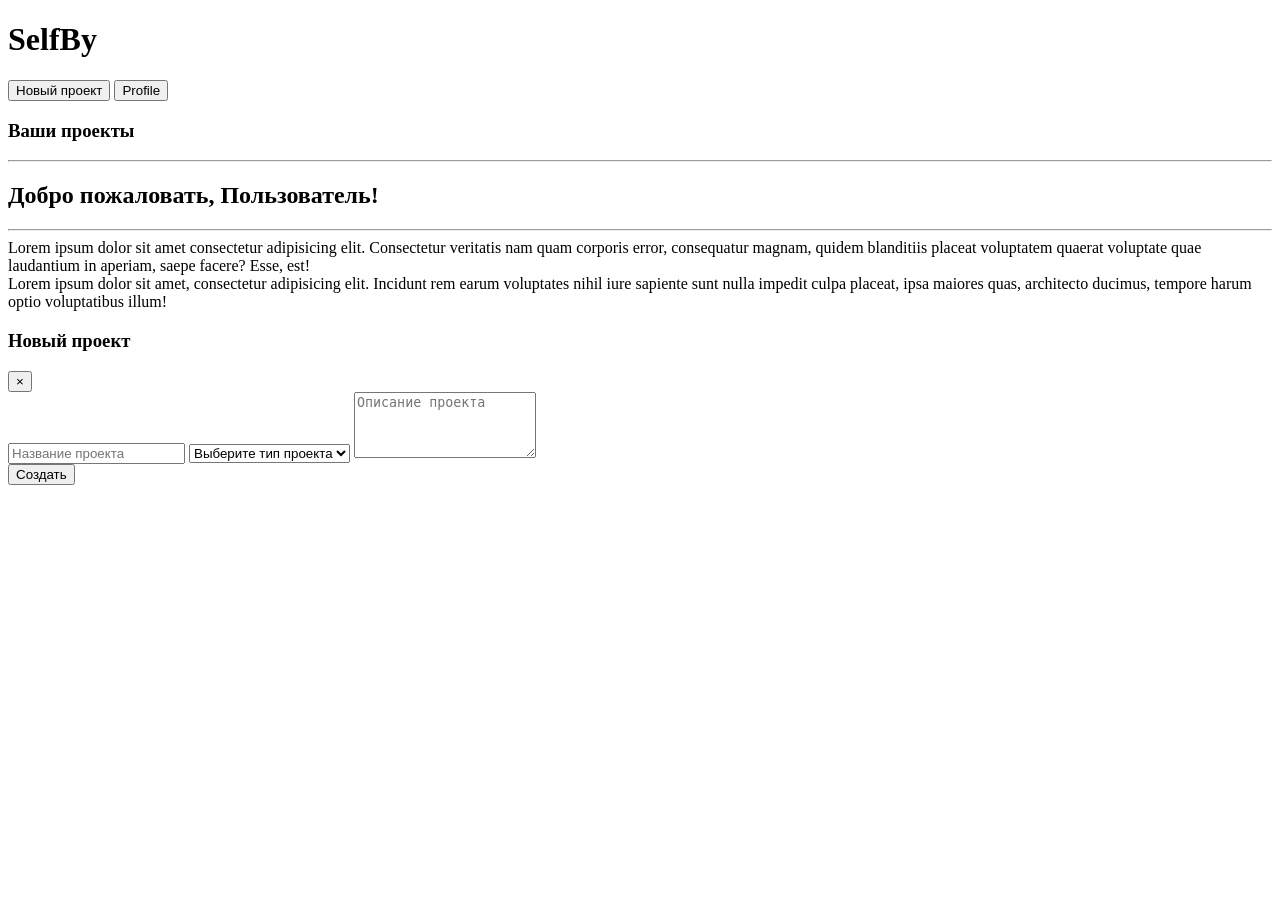
==== templates/dashboard.html @ a6d5abce "update: button 'profile' work now" ====
<!DOCTYPE html>
<html lang="en">

<head>
    <meta charset="UTF-8">
    <meta name="viewport" content="width=device-width, initial-scale=1.0">
    <title>Dashboard</title>
    <link rel="stylesheet" href="styles/dashboard/index.css">
</head>

<body>
    <header class="header">
        <div class="header-logo">
            <h1>SelfBy</h1>
        </div>

        <div class="header-nav">
            <button class="n-btn">Новый проект</button>
            <button class="b-btn" id="profileBtn">Profile</button>
        </div>
    </header>

    <main class="main">
        <div class="main-menu">
            <div class="menu-title">
                <h3>Ваши проекты</h3>
            </div>

            <hr>

            <div class="menu-projects" id="projectsList"></div>
        </div>

        <div class="main-base">
            <div class="base-title">
                <h2>Добро пожаловать, <span id="username">загрузка...</span>!</h2>
            </div>

            <hr>

            <div class="simple">
                <div>Lorem ipsum dolor sit amet consectetur adipisicing elit. Consectetur veritatis nam quam corporis
                    error, consequatur magnam, quidem blanditiis placeat voluptatem quaerat voluptate quae laudantium in
                    aperiam, saepe facere? Esse, est!</div>
                <div>Lorem ipsum dolor sit amet, consectetur adipisicing elit. Incidunt rem earum voluptates nihil iure
                    sapiente sunt nulla impedit culpa placeat, ipsa maiores quas, architecto ducimus, tempore harum
                    optio voluptatibus illum!</div>
            </div>
        </div>
    </main>

    <div class="modal" id="newProjectModal">
        <div class="modal-content">
            <div class="modal-header">
                <h3>Новый проект</h3>
                <button class="modal-close">&times;</button>
            </div>
            <div class="modal-body">
                <input type="text" placeholder="Название проекта" class="project-name-input" id="projectName">
                
                <select class="project-type-select" id="projectType">
                    <option value="">Выберите тип проекта</option>
                    <option value="private">Закрытый</option>
                    <option value="public">Открытый</option>
                </select>
                
                <textarea placeholder="Описание проекта" rows="4" id="projectDescription"></textarea>
            </div>
            <div class="modal-footer">
                <button class="create-btn l-btn" id="createProjectBtn">Создать</button>
            </div>
        </div>
    </div>

    <script src="../js/dashboard/index.js"></script>
    <script src="../js/profile.js"></script>
</body>

</html>
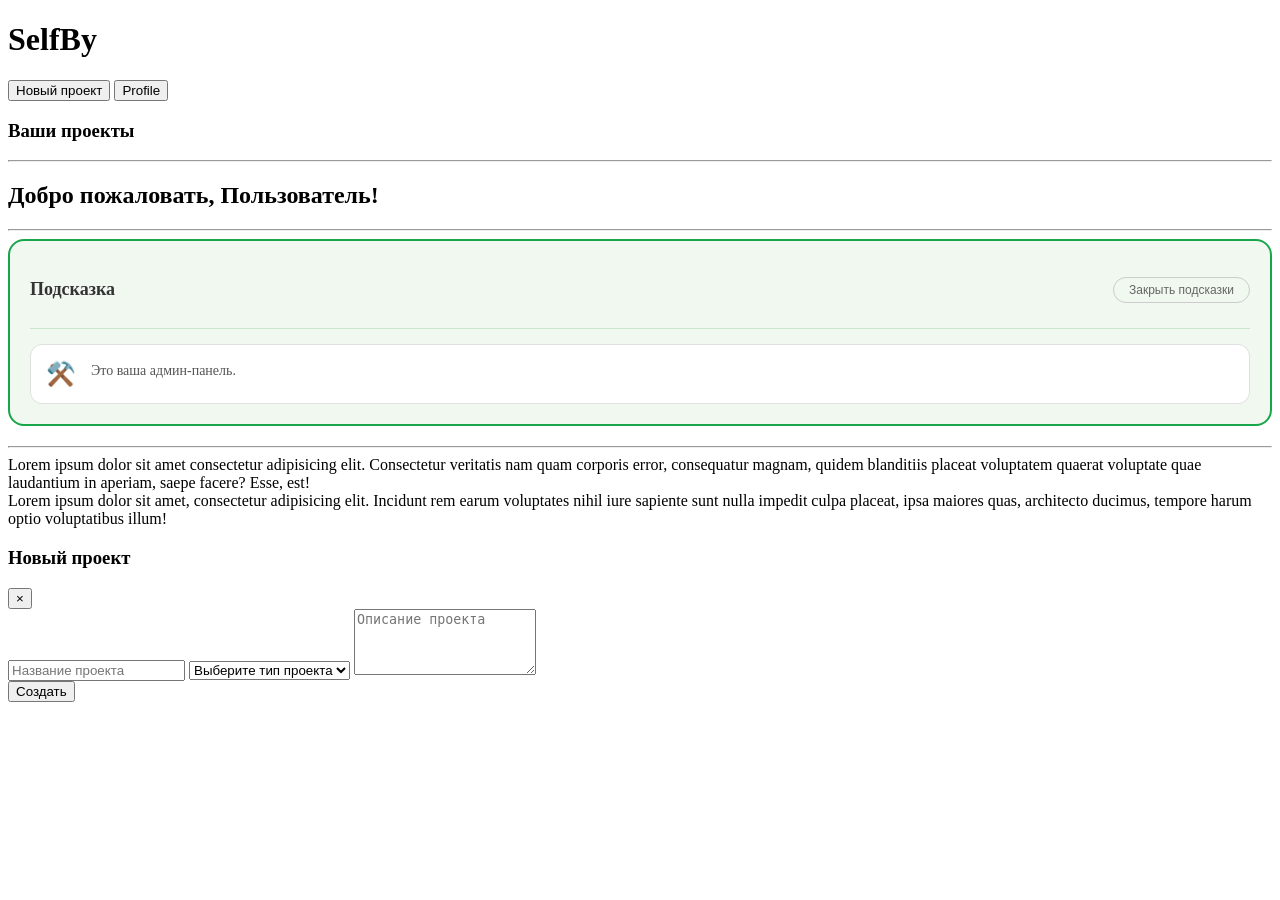
==== commit b03a8667: "update: added soft implementation tips in pages" ====
--- a/templates/dashboard.html
+++ b/templates/dashboard.html
@@ -38,6 +38,20 @@
 
             <hr>
 
+            <div class="tips" id="tipsBlock" style="display: none;">
+                <div class="tips-header">
+                    <h3>Подсказка</h3>
+                    <button class="tips-close" onclick="closeTips()">Закрыть подсказки</button>
+                </div>
+
+                <div class="tip">
+                    <span class="tip-icon">⚒️</span>
+                    <p>Это ваша админ-панель.</p>
+                </div>
+            </div>
+
+            <hr>
+
             <div class="simple">
                 <div>Lorem ipsum dolor sit amet consectetur adipisicing elit. Consectetur veritatis nam quam corporis
                     error, consequatur magnam, quidem blanditiis placeat voluptatem quaerat voluptate quae laudantium in
@@ -57,13 +71,13 @@
             </div>
             <div class="modal-body">
                 <input type="text" placeholder="Название проекта" class="project-name-input" id="projectName">
-                
+
                 <select class="project-type-select" id="projectType">
                     <option value="">Выберите тип проекта</option>
                     <option value="private">Закрытый</option>
                     <option value="public">Открытый</option>
                 </select>
-                
+
                 <textarea placeholder="Описание проекта" rows="4" id="projectDescription"></textarea>
             </div>
             <div class="modal-footer">
@@ -73,6 +87,8 @@
     </div>
 
     <script src="../js/dashboard/index.js"></script>
+    <script>const pageName = "dashboard";</script>
+    <script src="../js/tips.js"></script>
     <script src="../js/profile.js"></script>
 </body>
 
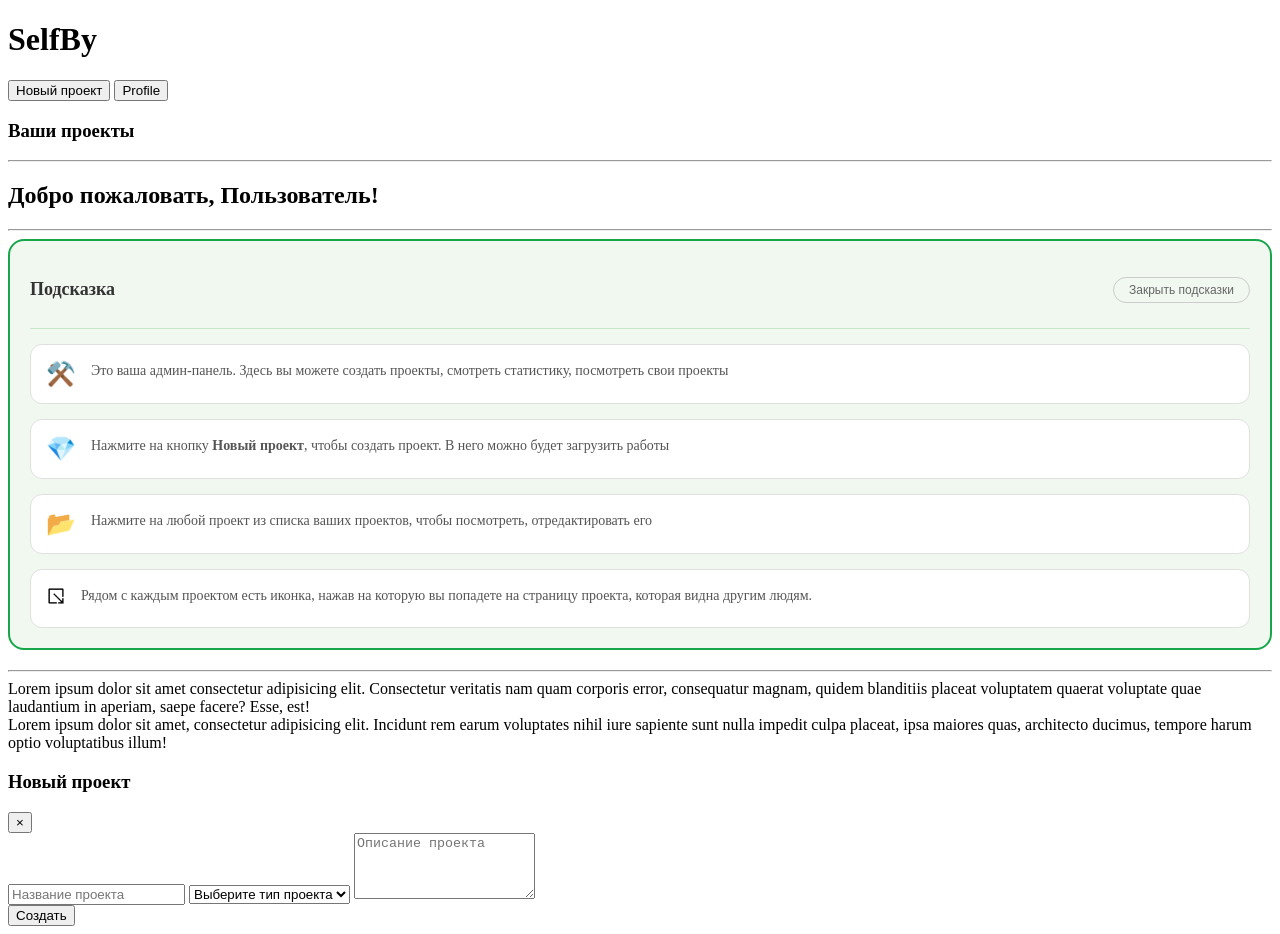
==== commit 24ac7608: "update: edited tips in dashboard" ====
--- a/templates/dashboard.html
+++ b/templates/dashboard.html
@@ -46,7 +46,22 @@
 
                 <div class="tip">
                     <span class="tip-icon">⚒️</span>
-                    <p>Это ваша админ-панель.</p>
+                    <p>Это ваша админ-панель. Здесь вы можете создать проекты, смотреть статистику, посмотреть свои проекты</p>
+                </div>
+
+                <div class="tip">
+                    <span class="tip-icon">💎</span>
+                    <p>Нажмите на кнопку <span>Новый проект</span>, чтобы создать проект. В него можно будет загрузить работы</p>
+                </div>
+
+                <div class="tip">
+                    <span class="tip-icon">📂</span>
+                    <p>Нажмите на любой проект из списка ваших проектов, чтобы посмотреть, отредактировать его</p>
+                </div>
+
+                <div class="tip">
+                    <span class="tip-icon"><img src="../images/view-black.png" alt="" width="20px"></span>
+                    <p>Рядом с каждым проектом есть иконка, нажав на которую вы попадете на страницу проекта, которая видна другим людям. </p>
                 </div>
             </div>
 
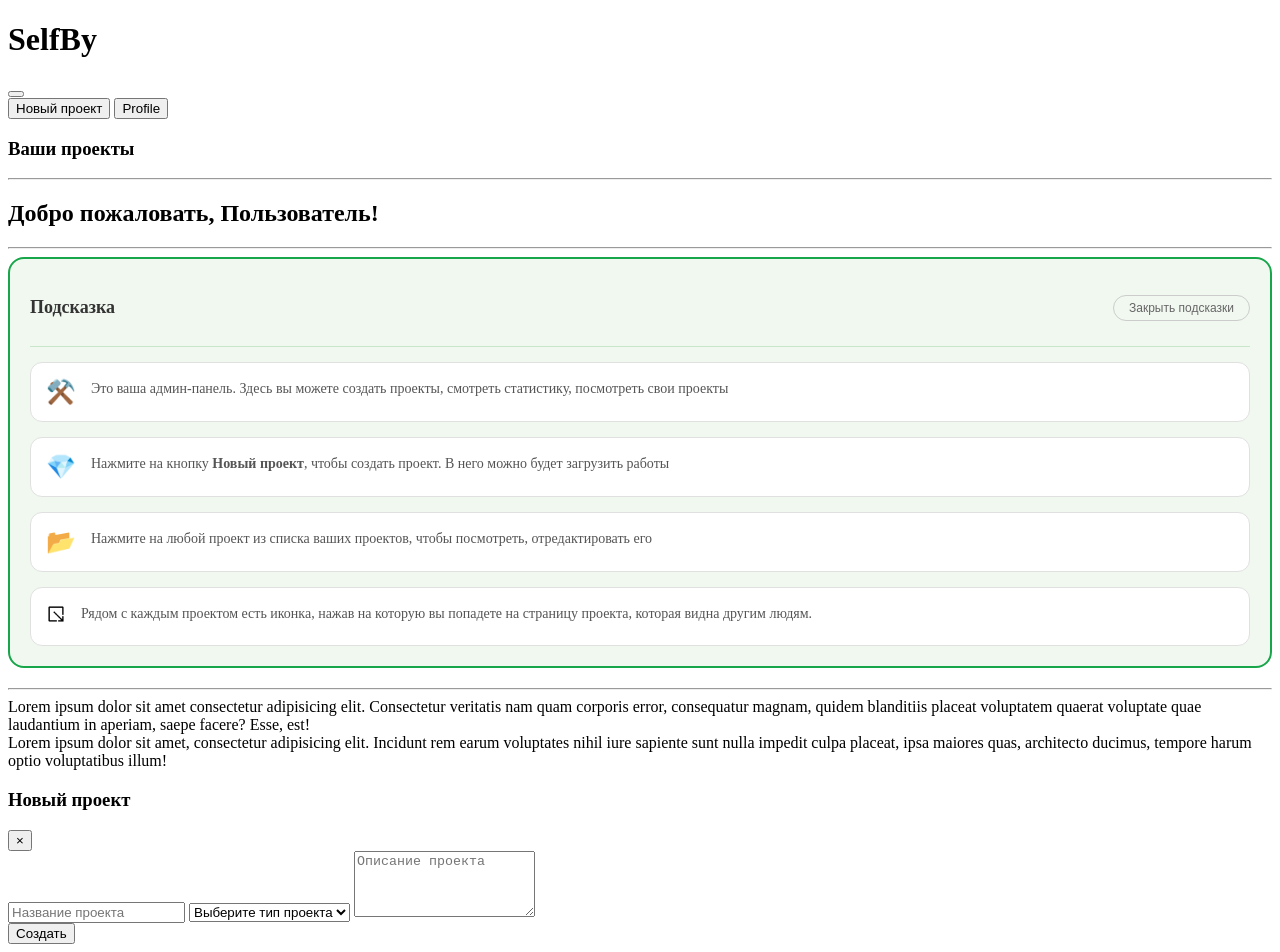
==== commit f9ae7f93: "update: headers in phones have menu now" ====
--- a/templates/dashboard.html
+++ b/templates/dashboard.html
@@ -14,10 +14,16 @@
             <h1>SelfBy</h1>
         </div>
 
-        <div class="header-nav">
+        <button class="burger-btn" id="burgerBtn" aria-label="Меню">
+            <span></span>
+            <span></span>
+            <span></span>
+        </button>
+
+        <nav class="header-nav" id="headerNav">
             <button class="n-btn">Новый проект</button>
             <button class="b-btn" id="profileBtn">Profile</button>
-        </div>
+        </nav>
     </header>
 
     <main class="main">
@@ -46,12 +52,14 @@
 
                 <div class="tip">
                     <span class="tip-icon">⚒️</span>
-                    <p>Это ваша админ-панель. Здесь вы можете создать проекты, смотреть статистику, посмотреть свои проекты</p>
+                    <p>Это ваша админ-панель. Здесь вы можете создать проекты, смотреть статистику, посмотреть свои
+                        проекты</p>
                 </div>
 
                 <div class="tip">
                     <span class="tip-icon">💎</span>
-                    <p>Нажмите на кнопку <span>Новый проект</span>, чтобы создать проект. В него можно будет загрузить работы</p>
+                    <p>Нажмите на кнопку <span>Новый проект</span>, чтобы создать проект. В него можно будет загрузить
+                        работы</p>
                 </div>
 
                 <div class="tip">
@@ -61,7 +69,8 @@
 
                 <div class="tip">
                     <span class="tip-icon"><img src="../images/view-black.png" alt="" width="20px"></span>
-                    <p>Рядом с каждым проектом есть иконка, нажав на которую вы попадете на страницу проекта, которая видна другим людям. </p>
+                    <p>Рядом с каждым проектом есть иконка, нажав на которую вы попадете на страницу проекта, которая
+                        видна другим людям. </p>
                 </div>
             </div>
 
@@ -104,6 +113,7 @@
     <script src="../js/dashboard/index.js"></script>
     <script>const pageName = "dashboard";</script>
     <script src="../js/tips.js"></script>
+    <script src="../js/menu.js"></script>
     <script src="../js/profile.js"></script>
 </body>
 
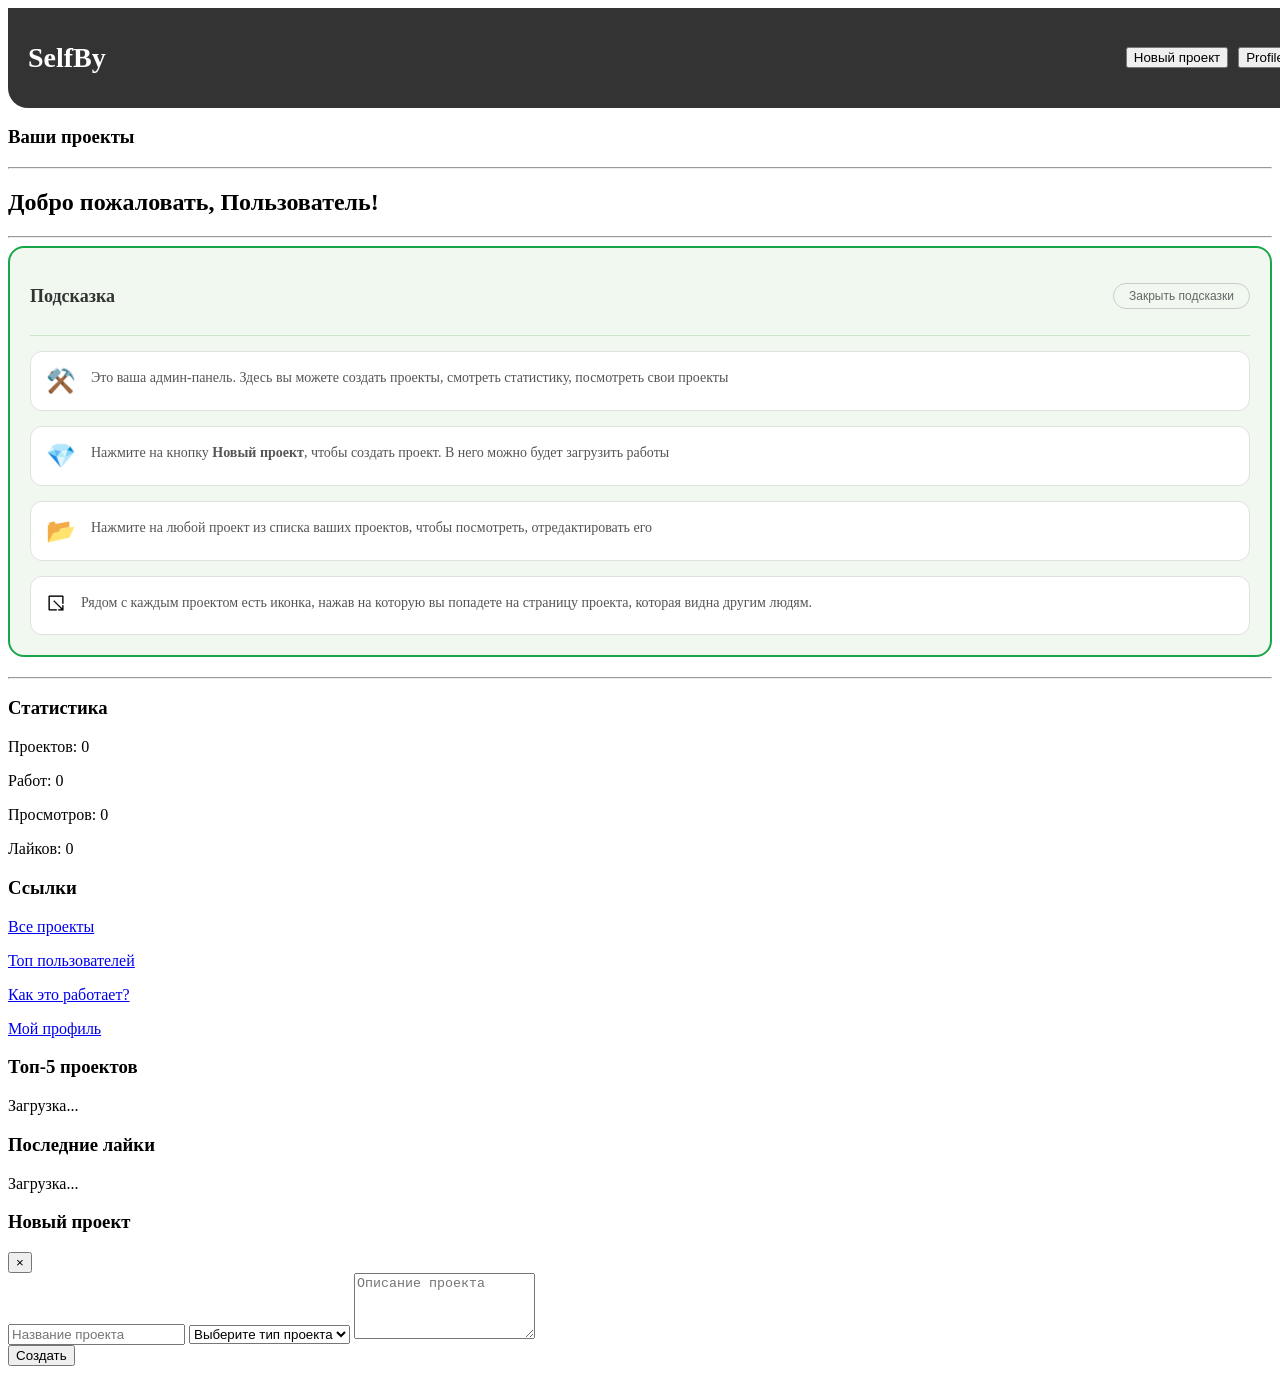
==== commit 3200367b: "update: deleted lorem`s from dashboard and added statistics" ====
--- a/templates/dashboard.html
+++ b/templates/dashboard.html
@@ -76,13 +76,37 @@
 
             <hr>
 
-            <div class="simple">
-                <div>Lorem ipsum dolor sit amet consectetur adipisicing elit. Consectetur veritatis nam quam corporis
-                    error, consequatur magnam, quidem blanditiis placeat voluptatem quaerat voluptate quae laudantium in
-                    aperiam, saepe facere? Esse, est!</div>
-                <div>Lorem ipsum dolor sit amet, consectetur adipisicing elit. Incidunt rem earum voluptates nihil iure
-                    sapiente sunt nulla impedit culpa placeat, ipsa maiores quas, architecto ducimus, tempore harum
-                    optio voluptatibus illum!</div>
+            <div class="simple" id="statsBlock">
+                <div>
+                    <h3>Статистика</h3>
+                    <p>Проектов: <span id="statProjects">0</span></p>
+                    <p>Работ: <span id="statWorks">0</span></p>
+                    <p>Просмотров: <span id="statViews">0</span></p>
+                    <p>Лайков: <span id="statLikes">0</span></p>
+                </div>
+                <div>
+                    <h3>Ссылки</h3>
+                    <p><a href="/editor" id="allProjectsLink">Все проекты</a></p>
+                    <p><a href="/u/" id="topUsersLink">Топ пользователей</a></p>
+                    <p><a href="/u/help/getting/start">Как это работает?</a></p>
+                    <p><a href="#" id="myProfileLink">Мой профиль</a></p>
+                </div>
+            </div>
+
+            <div class="dashboard-widgets">
+                <div class="widget">
+                    <h3>Топ-5 проектов</h3>
+                    <div class="widget-list" id="topProjectsList">
+                        <div class="widget-empty">Загрузка...</div>
+                    </div>
+                </div>
+
+                <div class="widget">
+                    <h3>Последние лайки</h3>
+                    <div class="widget-list" id="recentLikesList">
+                        <div class="widget-empty">Загрузка...</div>
+                    </div>
+                </div>
             </div>
         </div>
     </main>
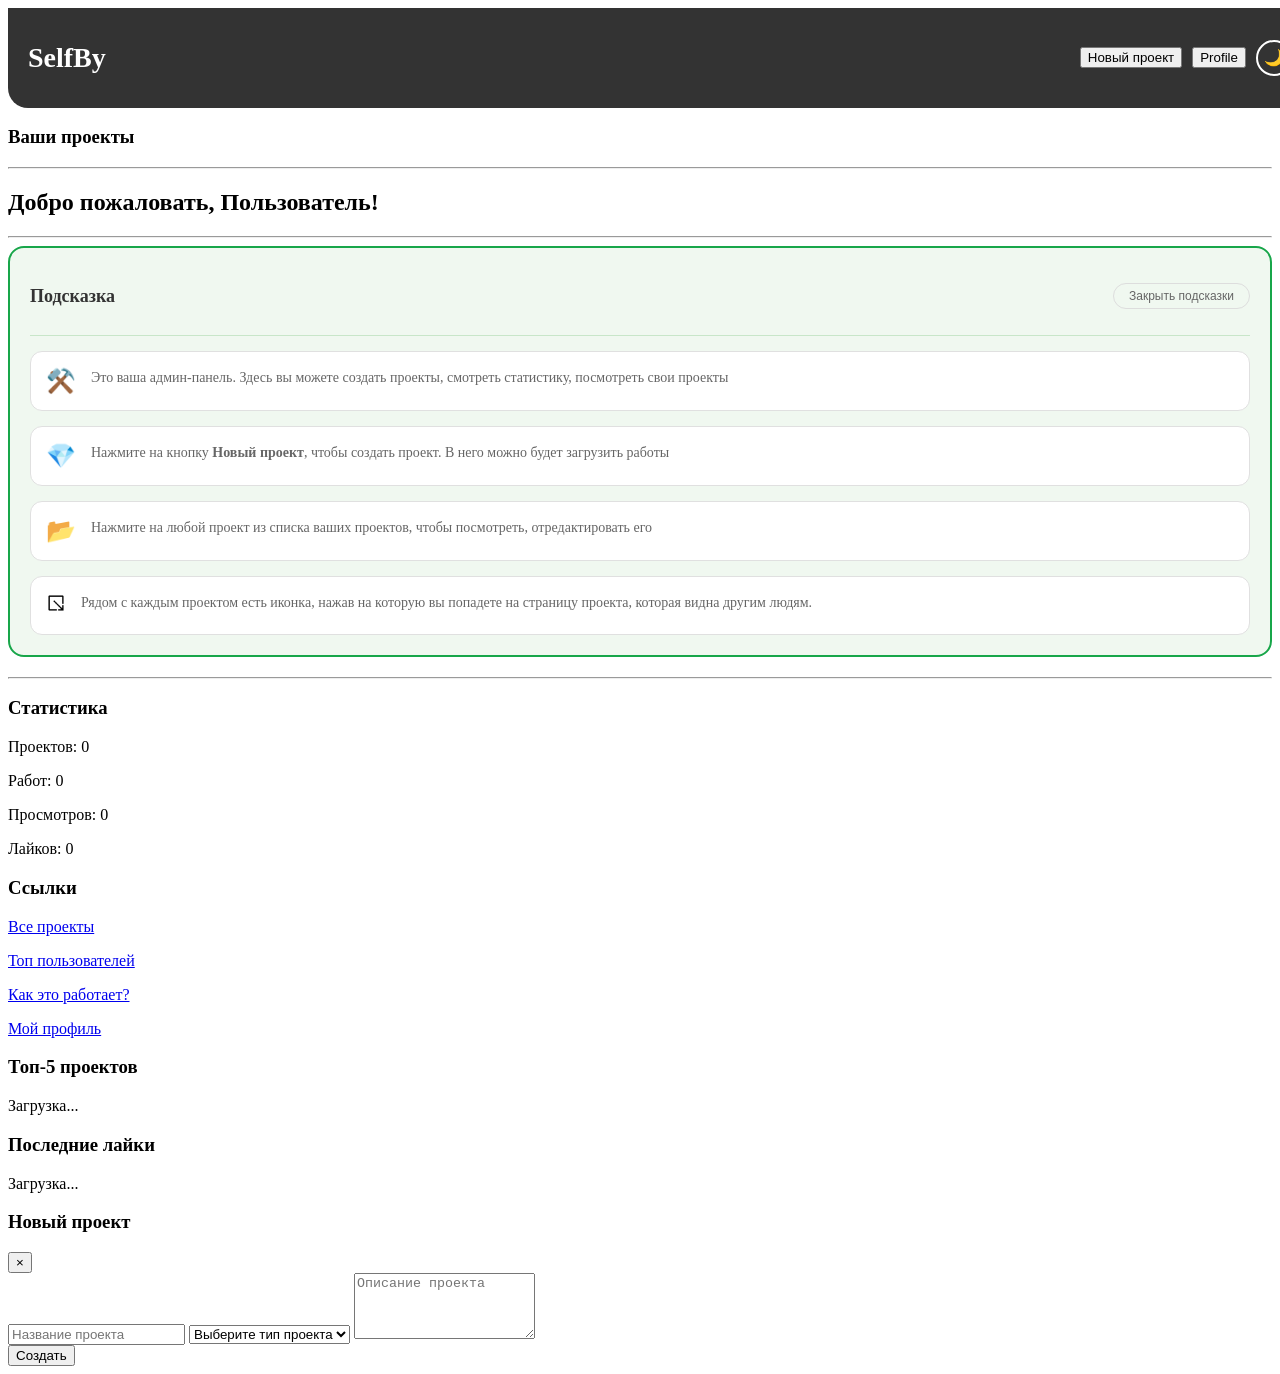
==== commit adbc5d85: "update: added toggle theme button and added logic, styles" ====
--- a/templates/dashboard.html
+++ b/templates/dashboard.html
@@ -23,6 +23,7 @@
         <nav class="header-nav" id="headerNav">
             <button class="n-btn">Новый проект</button>
             <button class="b-btn" id="profileBtn">Profile</button>
+            <button class="theme-btn" data-theme-toggle aria-label="Переключить тему">🌙</button>
         </nav>
     </header>
 
@@ -138,6 +139,7 @@
     <script>const pageName = "dashboard";</script>
     <script src="../js/tips.js"></script>
     <script src="../js/menu.js"></script>
+    <script src="../js/theme.js"></script>
     <script src="../js/profile.js"></script>
 </body>
 
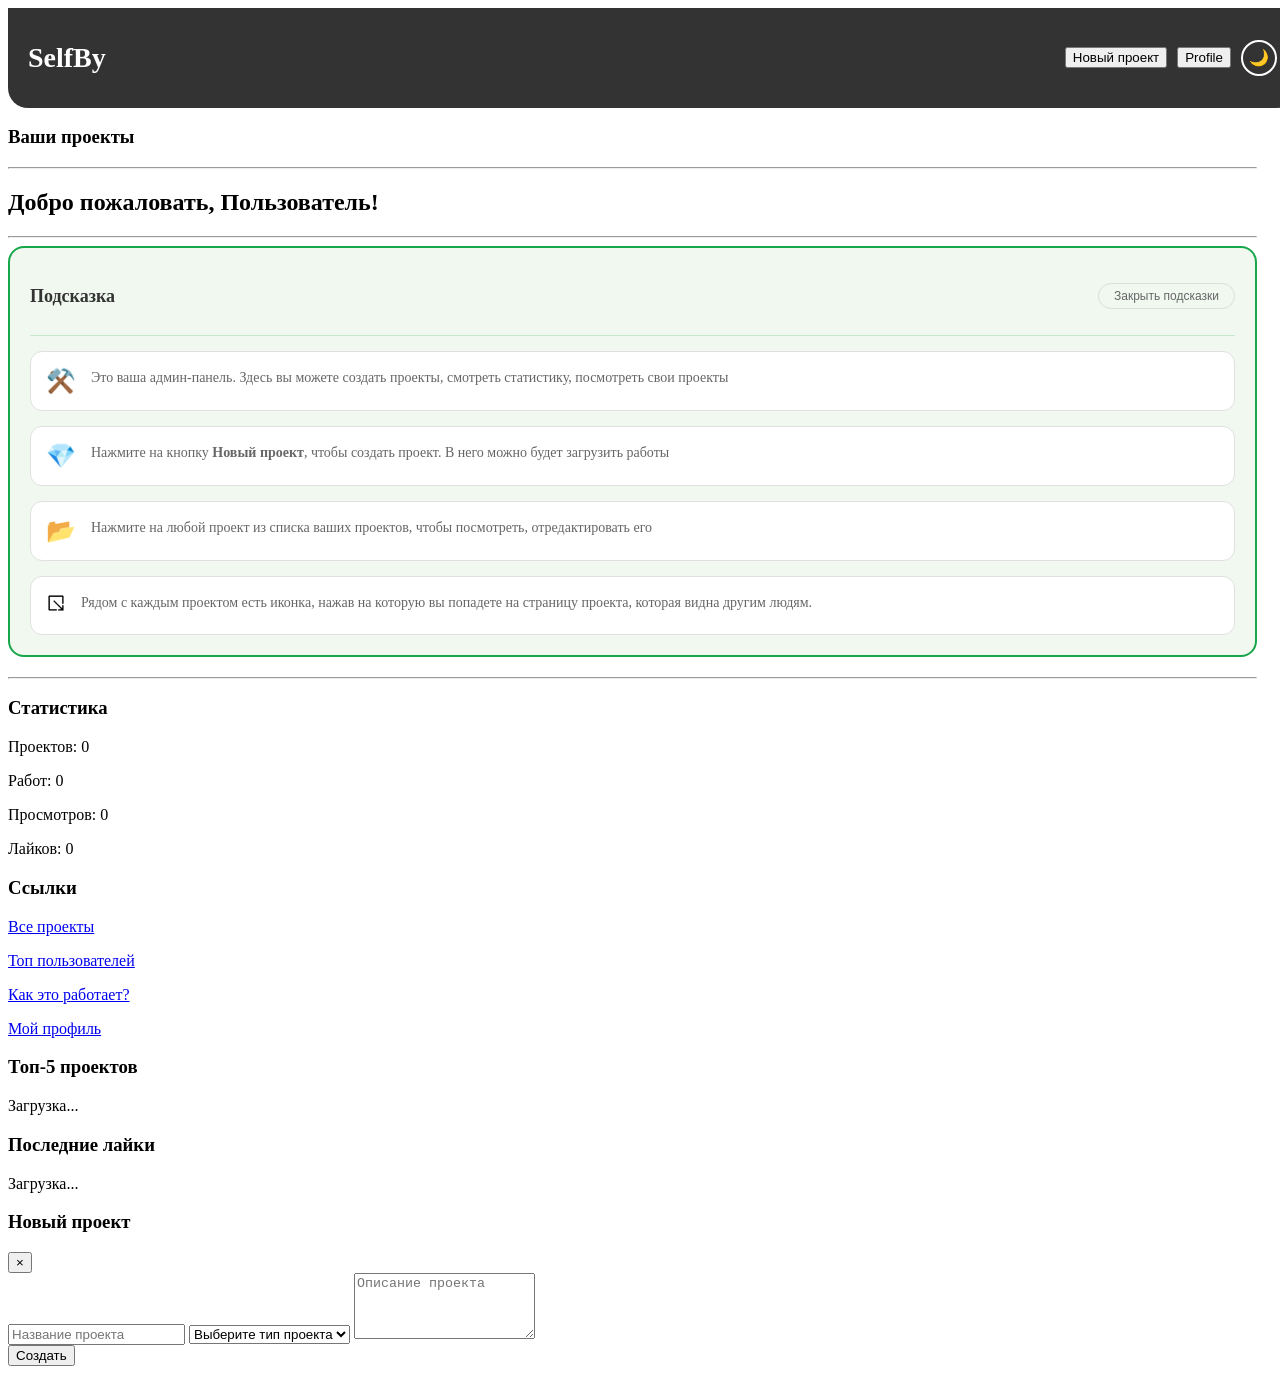
==== commit 321f7084: "hotfix: a links in dashboard/index pages tto help page rewrited" ====
--- a/templates/dashboard.html
+++ b/templates/dashboard.html
@@ -88,8 +88,8 @@
                 <div>
                     <h3>Ссылки</h3>
                     <p><a href="/editor" id="allProjectsLink">Все проекты</a></p>
-                    <p><a href="/u/" id="topUsersLink">Топ пользователей</a></p>
-                    <p><a href="/u/help/getting/start">Как это работает?</a></p>
+                    <p><a href="/u" id="topUsersLink">Топ пользователей</a></p>
+                    <p><a href="/u/help">Как это работает?</a></p>
                     <p><a href="#" id="myProfileLink">Мой профиль</a></p>
                 </div>
             </div>
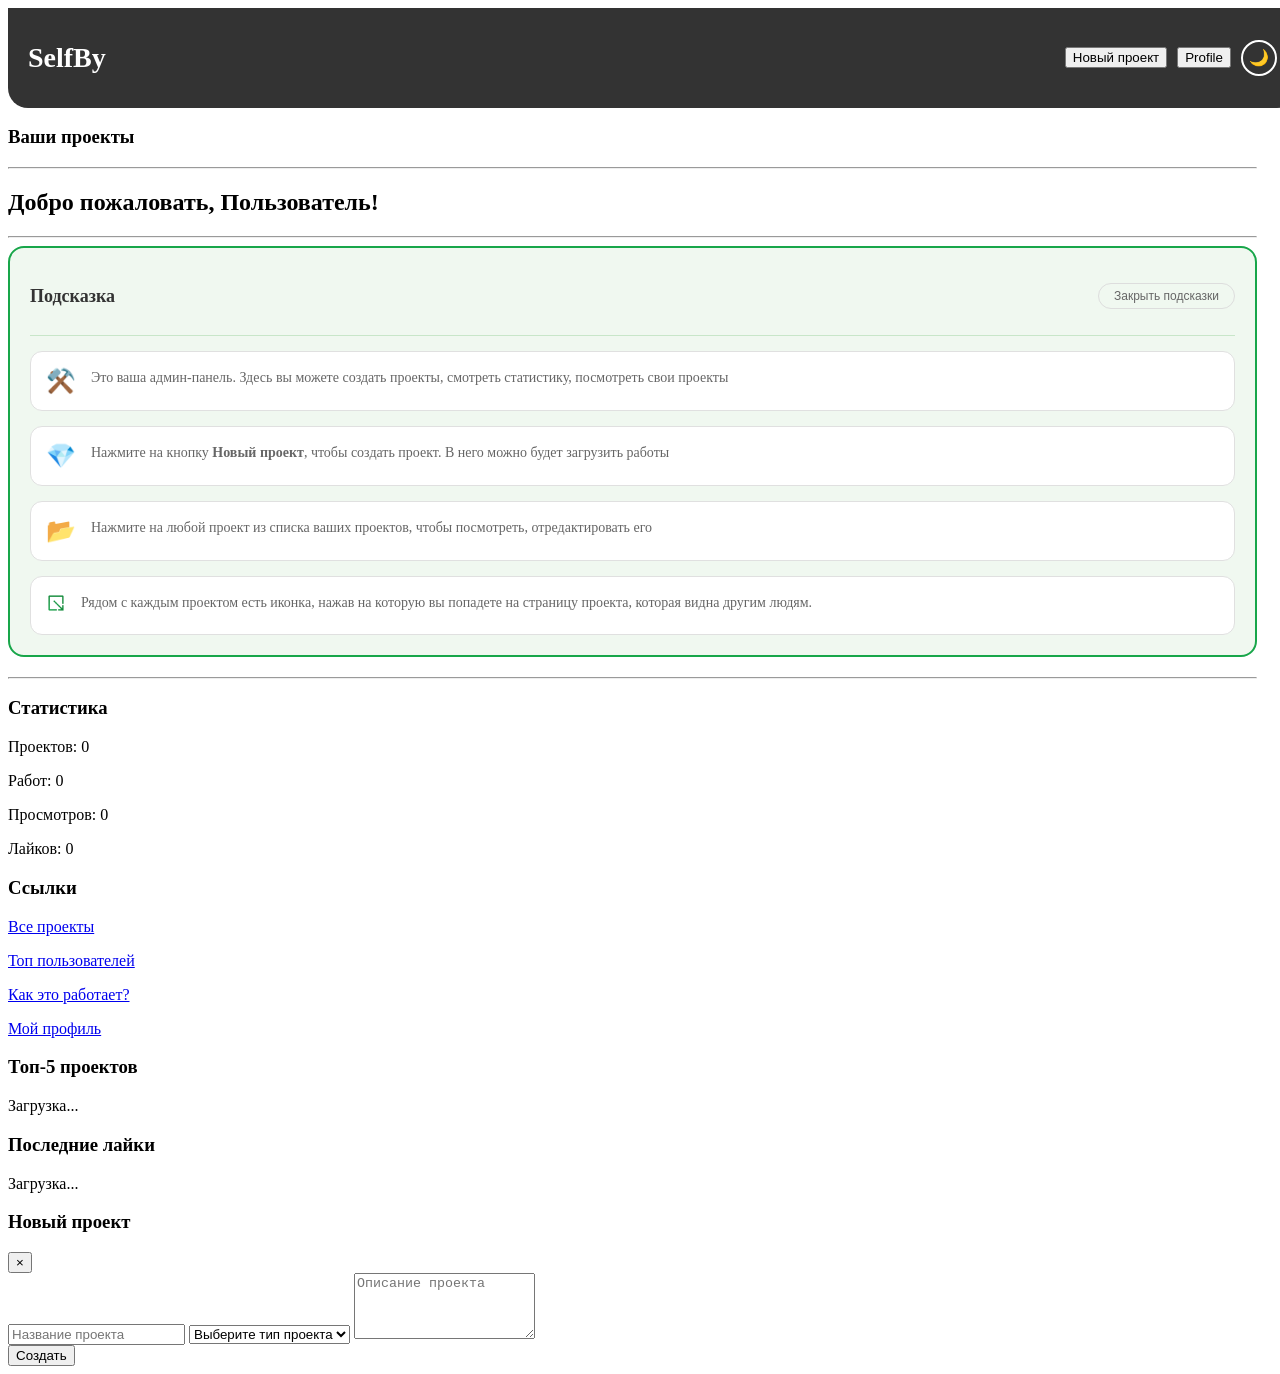
==== commit cc2c4086: "fixes #28 - button view become green instead of black/white" ====
--- a/templates/dashboard.html
+++ b/templates/dashboard.html
@@ -69,7 +69,7 @@
                 </div>
 
                 <div class="tip">
-                    <span class="tip-icon"><img src="../images/view-black.png" alt="" width="20px"></span>
+                    <span class="tip-icon"><img src="../images/view.png" alt="" width="20px"></span>
                     <p>Рядом с каждым проектом есть иконка, нажав на которую вы попадете на страницу проекта, которая
                         видна другим людям. </p>
                 </div>
